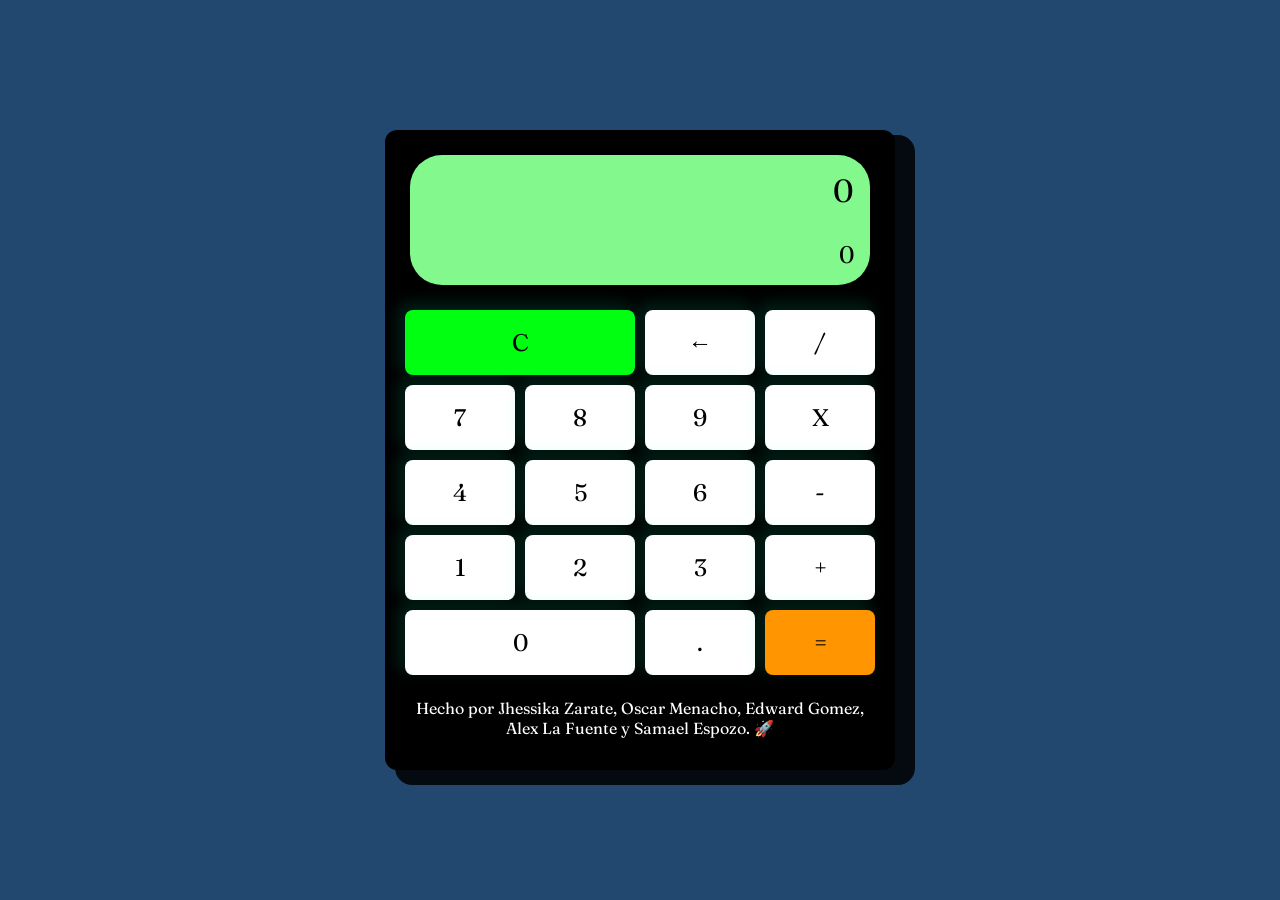
==== index.html @ acf46fec "Calculadora1stVersion" ====
<!DOCTYPE html>
<html lang="en">
<head>
    <meta charset="UTF-8">
    <meta name="viewport" content="width=device-width, initial-scale=1.0">
    <title>Calculadora</title>
    <link href="https://fonts.googleapis.com/css2?family=Fraunces&display=swap" rel="stylesheet">
    <link href="index.css" rel="stylesheet" />
    <script src="Display.js" type="text/javascript"></script>
    <script src="Calculadora.js" type="text/javascript"></script>
    <script src="index.js" type="text/javascript" defer></script>
</head>
<body>
    <div class="container">
        <div class="calculadora">
            <div class="display">
                <div id="valor-anterior">0</div>
                <div id="valor-actual">0</div>
            </div>
            <button class="borrar" onclick="display.borrarTodo()">C</button>
            <button onclick="display.borrar()">&larr;</button>
            <button class="operador" value="dividir">/</button>
            <button class="numero">7</button>
            <button class="numero">8</button>
            <button class="numero">9</button>
            <button class="operador" value="multiplicar">X</button>
            <button class="numero">4</button>
            <button class="numero">5</button>
            <button class="numero">6</button>
            <button class="operador" value="restar">-</button>
            <button class="numero">1</button>
            <button class="numero">2</button>
            <button class="numero">3</button>
            <button class="operador" value="sumar">+</button>
            <button class="col-2 numero">0</button>
            <button class="numero">.</button>
            <button class="operadorigual" value="igual">=</button>
            <p>Hecho por Jhessika Zarate, Oscar Menacho, Edward Gomez, Alex La Fuente y Samael Espozo. 🚀</p>
        </div> 
    </div>
</body>
</html>
---- index.css ----
* {
    font-family: 'Fraunces', serif;
    color: #000000;
}

body {
    margin: 0;
    background-color: #224870;
}

.container {
    display: flex;
    justify-content: center;
    align-items: center;
    height: 100vh;
}

.calculadora {
    display: grid;
    grid-template-columns: repeat(4, 120px);
    grid-template-rows: 160px repeat(6, 75px);
    background-color: #000000;
    padding: 15px;
    border-radius: 12px;
    box-shadow: 15px 10px 0px 5px #000000da;
    width: 480px;
}

button {
    cursor: pointer;
    margin: 5px;
    padding: 0;
    border-radius: 8px;
    font-size: 1.5em;
    border: none;
    background-color: #ffffff;
    box-shadow: 5px 5px 10px -3px #00000040, -5px -5px 15px 3px #00ffc11f;
}

button:active {
    background-color: #006f54;
}

button:focus {
    outline: none;
}

.col-2 {
    grid-column: span 2;
    
}

.calculadora p {
    color: #fff;
    display: flex; 
    justify-content: center;
    align-items: center;
    grid-row: span 1;
    grid-column: span 4;
    text-align: center; /* Agregamos esta línea para centrar el texto horizontalmente */
}

.borrar{
    grid-column: span 2;
    background-color: rgb(0, 255, 17);
}
.operadorigual{
    background-color: rgb(255, 149, 0);
}

.display {
    grid-column: 1 / -1;
    padding: 16px;
    display: flex;
    margin: 10px 10px 20px;
    flex-direction: column;
    align-items: flex-end;
    background-color: #83f88d;
    border-radius: 32px;
    text-align: right;
    justify-content: space-between;
    word-break: break-all;
    box-shadow: 0px 0px 0px 10px #00000033;
}

#valor-actual {
    font-size: 1.5em;
}

#valor-anterior {
    font-size: 2em;
}
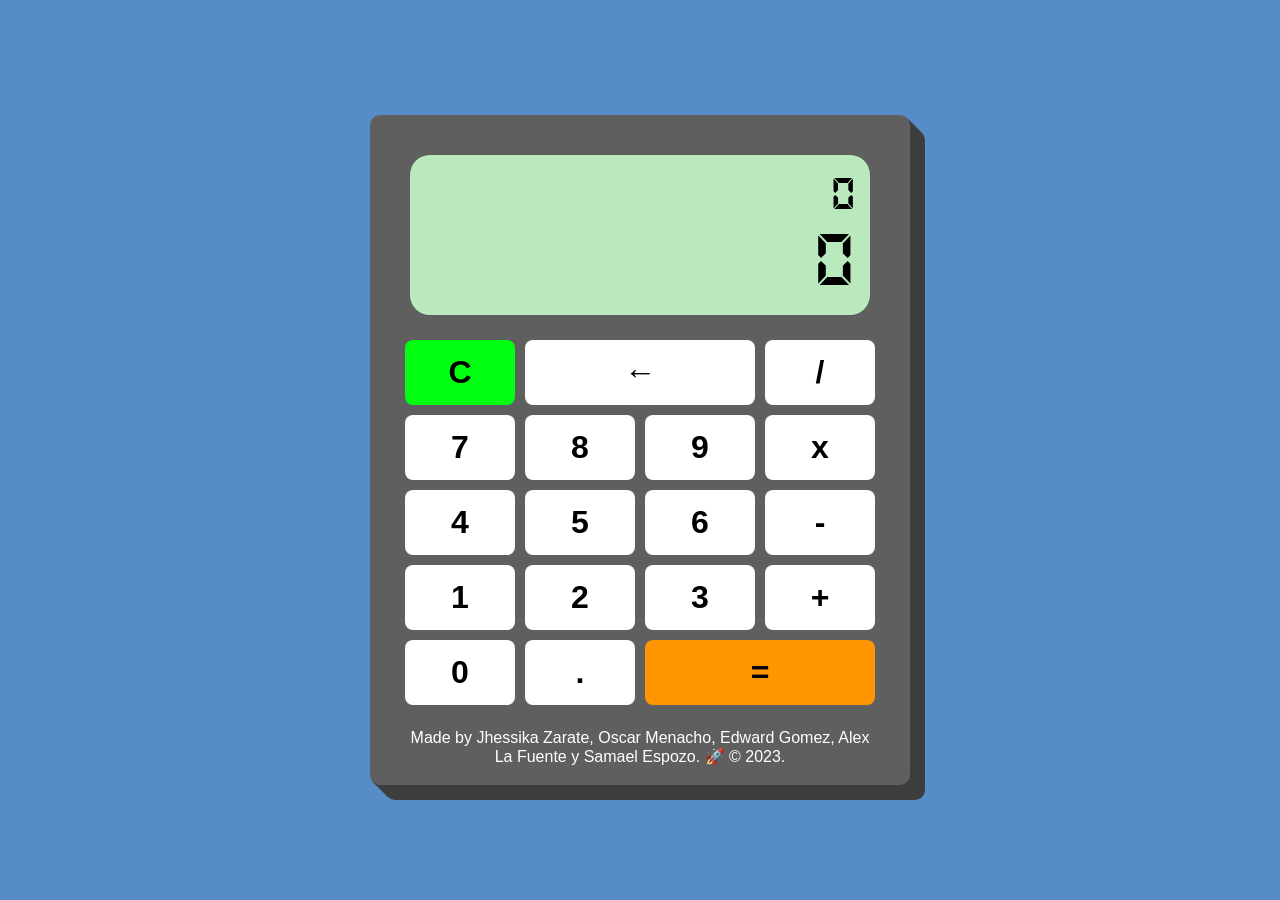
==== commit 03fb569e: "Configured Styles" ====
--- a/index.html
+++ b/index.html
@@ -1,10 +1,9 @@
 <!DOCTYPE html>
-<html lang="en">
+<html lang="es">
 <head>
     <meta charset="UTF-8">
     <meta name="viewport" content="width=device-width, initial-scale=1.0">
     <title>Calculadora</title>
-    <link href="https://fonts.googleapis.com/css2?family=Fraunces&display=swap" rel="stylesheet">
     <link href="index.css" rel="stylesheet" />
     <script src="Display.js" type="text/javascript"></script>
     <script src="Calculadora.js" type="text/javascript"></script>
@@ -18,12 +17,12 @@
                 <div id="valor-actual">0</div>
             </div>
             <button class="borrar" onclick="display.borrarTodo()">C</button>
-            <button onclick="display.borrar()">&larr;</button>
+            <button class="borrar-uno" onclick="display.borrar()">&larr;</button>
             <button class="operador" value="dividir">/</button>
             <button class="numero">7</button>
             <button class="numero">8</button>
             <button class="numero">9</button>
-            <button class="operador" value="multiplicar">X</button>
+            <button class="operador" value="multiplicar">x</button>
             <button class="numero">4</button>
             <button class="numero">5</button>
             <button class="numero">6</button>
@@ -32,10 +31,10 @@
             <button class="numero">2</button>
             <button class="numero">3</button>
             <button class="operador" value="sumar">+</button>
-            <button class="col-2 numero">0</button>
+            <button class="numero">0</button>
             <button class="numero">.</button>
             <button class="operadorigual" value="igual">=</button>
-            <p>Hecho por Jhessika Zarate, Oscar Menacho, Edward Gomez, Alex La Fuente y Samael Espozo. 🚀</p>
+            <p>Made by Jhessika Zarate, Oscar Menacho, Edward Gomez, Alex La Fuente y Samael Espozo. &#128640; &copy; 2023.</p>
         </div> 
     </div>
 </body>
--- a/index.css
+++ b/index.css
@@ -1,11 +1,17 @@
+@font-face {
+    font-family: "DS-Digital-Bold";
+    src: url("fonts/DS-DIGIB.TTF");
+}
+
 * {
-    font-family: 'Fraunces', serif;
-    color: #000000;
+    box-sizing: border-box;
+    margin: 0;
+    padding: 0;
 }
 
 body {
-    margin: 0;
-    background-color: #224870;
+    font-family: 'Segoe UI', Tahoma, Geneva, Verdana, sans-serif;
+    background-color: #568dc8;
 }
 
 .container {
@@ -18,12 +24,38 @@
 .calculadora {
     display: grid;
     grid-template-columns: repeat(4, 120px);
-    grid-template-rows: 160px repeat(6, 75px);
-    background-color: #000000;
-    padding: 15px;
-    border-radius: 12px;
-    box-shadow: 15px 10px 0px 5px #000000da;
-    width: 480px;
+    grid-template-rows: 190px repeat(6, 75px);
+    background-color: #5f5f5f;
+    padding: 30px 30px 0 30px;
+    border-radius: 10px;
+    box-shadow: 15px 15px 0 #3d3d3d;
+    max-width: 580px;
+}
+
+.calculadora::after {
+    content: "";
+    position: absolute;
+    width: 25px;
+    height: 8px;
+    border-radius: 2px;
+    background-color: #3d3d3d;
+    transform: rotate(45deg);
+    margin-left: -30px;
+    margin-top: 637px;
+    z-index: -1;
+}
+
+.calculadora::before {
+    content: "";
+    position: absolute;
+    margin-left: 497px;
+    margin-top: -23px;
+    border-radius: 10px 0;
+    width: 25px;
+    height: 8px;
+    background-color: #3d3d3d;
+    transform: rotate(45deg);
+    z-index: -1;
 }
 
 button {
@@ -31,10 +63,10 @@
     margin: 5px;
     padding: 0;
     border-radius: 8px;
-    font-size: 1.5em;
+    font-size: 2em;
+    font-weight: bold;
     border: none;
     background-color: #ffffff;
-    box-shadow: 5px 5px 10px -3px #00000040, -5px -5px 15px 3px #00ffc11f;
 }
 
 button:active {
@@ -45,11 +77,6 @@
     outline: none;
 }
 
-.col-2 {
-    grid-column: span 2;
-    
-}
-
 .calculadora p {
     color: #fff;
     display: flex; 
@@ -57,36 +84,41 @@
     align-items: center;
     grid-row: span 1;
     grid-column: span 4;
-    text-align: center; /* Agregamos esta línea para centrar el texto horizontalmente */
+    text-align: center;
 }
 
 .borrar{
-    grid-column: span 2;
     background-color: rgb(0, 255, 17);
 }
+
+.borrar-uno {
+    grid-column: span 2;
+}
+
 .operadorigual{
+    grid-column: span 2;
     background-color: rgb(255, 149, 0);
 }
 
 .display {
+    font-family: "DS-Digital-Bold";
     grid-column: 1 / -1;
-    padding: 16px;
+    padding: 15px;
     display: flex;
     margin: 10px 10px 20px;
     flex-direction: column;
     align-items: flex-end;
-    background-color: #83f88d;
-    border-radius: 32px;
+    background-color: #b9e9bd;
+    border-radius: 20px;
     text-align: right;
     justify-content: space-between;
     word-break: break-all;
-    box-shadow: 0px 0px 0px 10px #00000033;
 }
 
 #valor-actual {
-    font-size: 1.5em;
+    font-size: 5em;
 }
 
 #valor-anterior {
-    font-size: 2em;
+    font-size: 3em;
 }
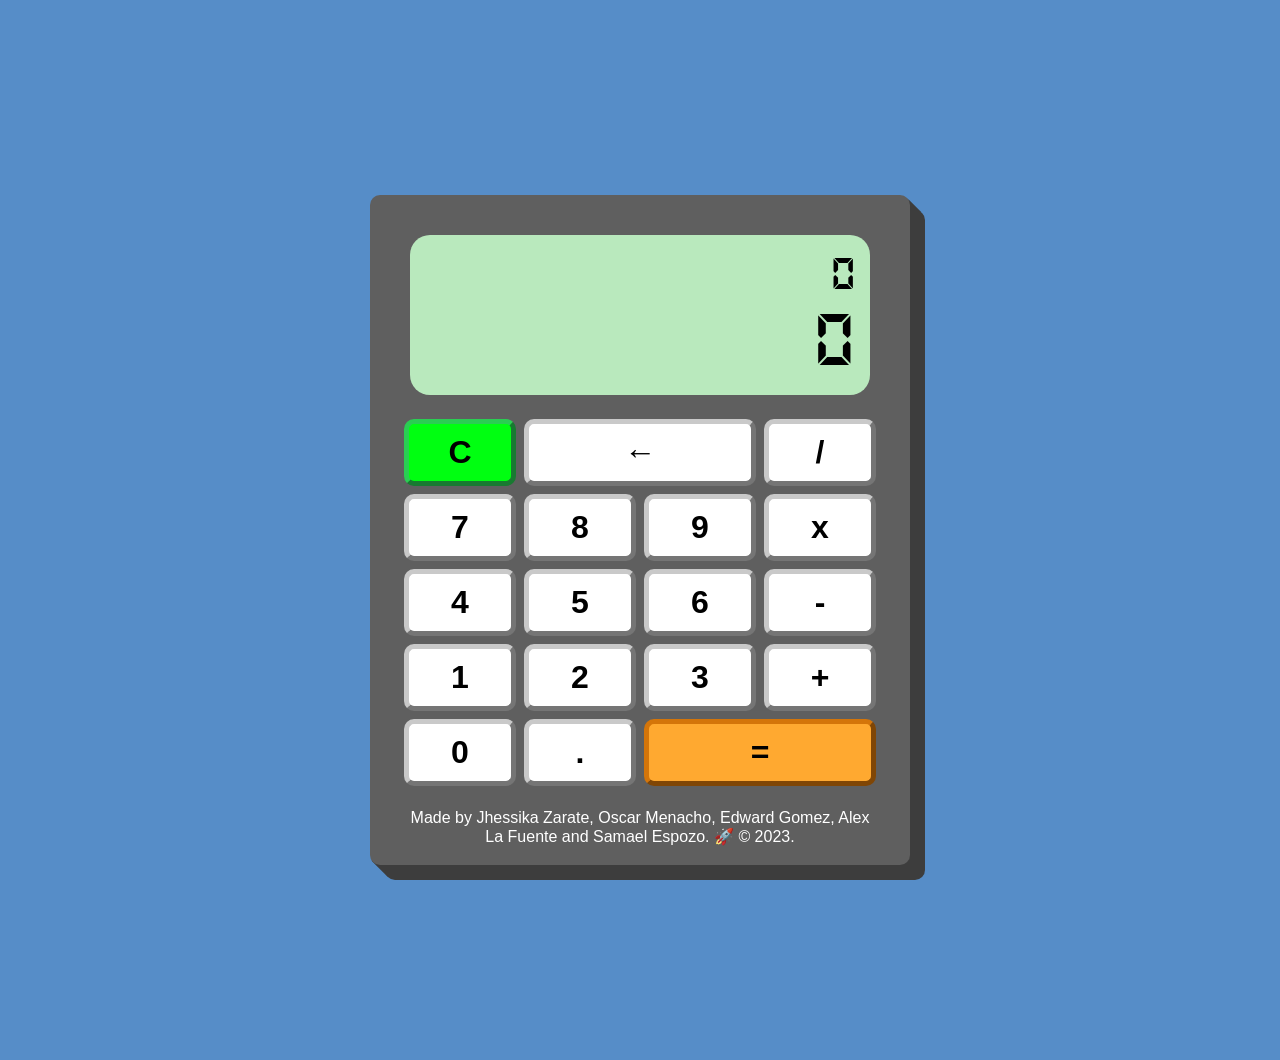
==== commit 65583bc9: "Defined Style" ====
--- a/index.html
+++ b/index.html
@@ -16,8 +16,8 @@
                 <div id="valor-anterior">0</div>
                 <div id="valor-actual">0</div>
             </div>
-            <button class="borrar" onclick="display.borrarTodo()">C</button>
-            <button class="borrar-uno" onclick="display.borrar()">&larr;</button>
+            <button class="borrar-todo" onclick="display.borrarTodo()">C</button>
+            <button class="borrar" onclick="display.borrar()">&larr;</button>
             <button class="operador" value="dividir">/</button>
             <button class="numero">7</button>
             <button class="numero">8</button>
@@ -34,7 +34,7 @@
             <button class="numero">0</button>
             <button class="numero">.</button>
             <button class="operadorigual" value="igual">=</button>
-            <p>Made by Jhessika Zarate, Oscar Menacho, Edward Gomez, Alex La Fuente y Samael Espozo. &#128640; &copy; 2023.</p>
+            <p>Made by Jhessika Zarate, Oscar Menacho, Edward Gomez, Alex La Fuente and Samael Espozo. &#128640; &copy; 2023.</p>
         </div> 
     </div>
 </body>
--- a/index.css
+++ b/index.css
@@ -16,6 +16,7 @@
 
 .container {
     display: flex;
+    margin: 80px auto;
     justify-content: center;
     align-items: center;
     height: 100vh;
@@ -60,25 +61,17 @@
 
 button {
     cursor: pointer;
-    margin: 5px;
-    padding: 0;
-    border-radius: 8px;
+    margin: 4px;
+    border-radius: 10px;
+    border-width: 5px;
+    border-color: #c9c9c9;
     font-size: 2em;
     font-weight: bold;
-    border: none;
     background-color: #ffffff;
 }
 
-button:active {
-    background-color: #006f54;
-}
-
-button:focus {
-    outline: none;
-}
-
 .calculadora p {
-    color: #fff;
+    color: #ffffff;
     display: flex; 
     justify-content: center;
     align-items: center;
@@ -87,17 +80,19 @@
     text-align: center;
 }
 
-.borrar{
+.borrar-todo {
     background-color: rgb(0, 255, 17);
+    border-color: #2ace53;
 }
 
-.borrar-uno {
+.borrar {
     grid-column: span 2;
 }
 
-.operadorigual{
+.operadorigual {
     grid-column: span 2;
-    background-color: rgb(255, 149, 0);
+    background-color: rgb(255, 169, 48);
+    border-color: #d47509;
 }
 
 .display {
